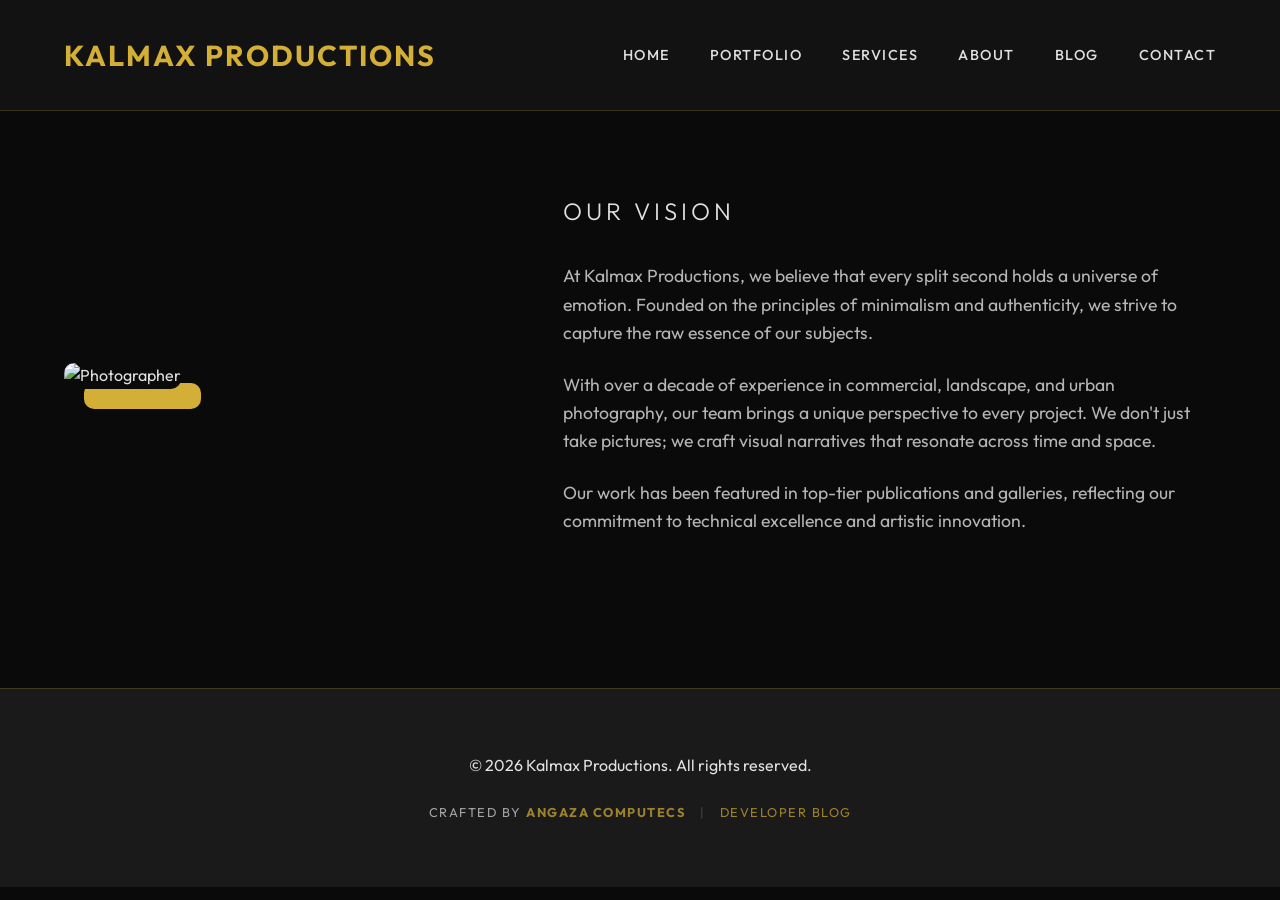
==== about.html @ a869559f "Refactor: Convert to multi-page static website, remove Python backend and streamline directory struc" ====
<!DOCTYPE html>
<html lang="en">
<head>
    <meta charset="UTF-8">
    <meta name="viewport" content="width=device-width, initial-scale=1.0">
    <title>About | Kalmax Productions</title>
    <link rel="stylesheet" href="style.css">
    <link href="https://fonts.googleapis.com/css2?family=Outfit:wght@300;500;700&display=swap" rel="stylesheet">
    <style>
        .about-flex {
            display: flex;
            align-items: center;
            gap: 4rem;
            flex-wrap: wrap;
        }
        .about-image {
            flex: 1;
            min-width: 300px;
        }
        .about-image img {
            width: 100%;
            border-radius: 10px;
            box-shadow: 20px 20px 0 var(--accent-color);
        }
        .about-text {
            flex: 1.5;
            min-width: 300px;
        }
        .about-text h2 { margin-bottom: 2rem; }
        .about-text p { margin-bottom: 1.5rem; font-size: 1.1rem; opacity: 0.8;}
    </style>
</head>
<body>
    <nav>
        <div class="logo">KALMAX PRODUCTIONS</div>
        <ul class="nav-links">
            <li><a href="index.html">Home</a></li>
            <li><a href="portfolio.html">Portfolio</a></li>
            <li><a href="services.html">Services</a></li>
            <li><a href="about.html">About</a></li>
            <li><a href="blog.html">Blog</a></li>
            <li><a href="contact.html">Contact</a></li>
        </ul>
    </nav>

    <main class="section-padding" style="padding-top: 12rem;">
        <div class="about-flex">
            <div class="about-image">
                <img src="https://images.unsplash.com/photo-1492633423870-43d1cd2775eb?auto=format&fit=crop&q=80&w=800" alt="Photographer">
            </div>
            <div class="about-text">
                <h2>Our Vision</h2>
                <p>At Kalmax Productions, we believe that every split second holds a universe of emotion. Founded on the principles of minimalism and authenticity, we strive to capture the raw essence of our subjects.</p>
                <p>With over a decade of experience in commercial, landscape, and urban photography, our team brings a unique perspective to every project. We don't just take pictures; we craft visual narratives that resonate across time and space.</p>
                <p>Our work has been featured in top-tier publications and galleries, reflecting our commitment to technical excellence and artistic innovation.</p>
            </div>
        </div>
    </main>

    <footer style="padding: 4rem 5%; background: var(--secondary-bg); text-align: center; border-top: 1px solid var(--border-color);">
        <p>&copy; 2026 Kalmax Productions. All rights reserved.</p>
        <div style="margin-top: 1.5rem; font-size: 0.8rem; opacity: 0.7; letter-spacing: 1.5px; text-transform: uppercase;">
            Crafted by <a href="https://angaza-computes-co-ltd.vercel.app/" target="_blank" style="color: var(--accent-color); font-weight: 700;">Angaza Computecs</a> 
            <span style="margin: 0 10px; opacity: 0.3;">|</span>
            <a href="https://dancan-blog.vercel.app/" target="_blank" style="color: var(--accent-color);">Developer Blog</a>
        </div>
    </footer>

    <script src="main.js"></script>
</body>
</html>
---- style.css ----
:root {
    --bg-color: #0A0A0A;
    --text-color: #E0E0E0;
    --accent-color: #D4AF37; /* Gold */
    --accent-hover: #B8962F;
    --secondary-bg: #1A1A1A;
    --glass-bg: rgba(20, 20, 20, 0.85);
    --border-color: rgba(212, 175, 55, 0.2);
    --transition-smooth: all 0.5s cubic-bezier(0.4, 0, 0.2, 1);
}

* {
    margin: 0;
    padding: 0;
    box-sizing: border-box;
    font-family: 'Outfit', -apple-system, BlinkMacSystemFont, 'Segoe UI', Roboto, Oxygen, Ubuntu, Cantarell, 'Open Sans', 'Helvetica Neue', sans-serif;
}

body {
    background-color: var(--bg-color);
    color: var(--text-color);
    line-height: 1.6;
    overflow-x: hidden;
}

h1, h2, h3 {
    text-transform: uppercase;
    letter-spacing: 4px;
    font-weight: 300;
}

a {
    text-decoration: none;
    color: inherit;
    transition: var(--transition-smooth);
}

/* NAVBAR */
nav {
    position: fixed;
    top: 0;
    width: 100%;
    z-index: 1000;
    display: flex;
    justify-content: space-between;
    align-items: center;
    padding: 2rem 5%;
    backdrop-filter: blur(15px);
    background: var(--glass-bg);
    border-bottom: 1px solid var(--border-color);
}

.logo {
    font-size: 1.8rem;
    font-weight: 700;
    color: var(--accent-color);
    letter-spacing: 2px;
}

.nav-links {
    display: flex;
    gap: 2.5rem;
}

.nav-links li {
    list-style: none;
}

.nav-links a {
    font-size: 0.9rem;
    font-weight: 500;
    letter-spacing: 1.5px;
    text-transform: uppercase;
}

.nav-links a:hover {
    color: var(--accent-color);
}

/* HERO SECTION */
.hero {
    height: 100vh;
    width: 100%;
    background-size: cover;
    background-position: center;
    background-attachment: fixed;
    display: flex;
    flex-direction: column;
    justify-content: center;
    align-items: center;
    text-align: center;
    position: relative;
}

.hero::after {
    content: '';
    position: absolute;
    top: 0; left: 0;
    width: 100%; height: 100%;
    background: rgba(0, 0, 0, 0.4);
    z-index: 1;
}

.hero-content {
    z-index: 2;
    animation: fadeIn 1.5s ease-out;
}

.hero h1 {
    font-size: 4.5rem;
    margin-bottom: 1rem;
    color: #fff;
    text-shadow: 2px 4px 10px rgba(0,0,0,0.5);
}

/* BUTTONS */
.btn {
    padding: 1rem 2.5rem;
    border: 1px solid var(--accent-color);
    background: transparent;
    color: var(--accent-color);
    font-size: 0.9rem;
    text-transform: uppercase;
    letter-spacing: 2px;
    cursor: pointer;
    transition: var(--transition-smooth);
    margin-top: 2rem;
    display: inline-block;
}

.btn:hover {
    background: var(--accent-color);
    color: #000;
}

/* GRID SECTION (Portfolio) */
.section-padding {
    padding: 8rem 5%;
}

.portfolio-grid {
    display: grid;
    grid-template-columns: repeat(auto-fit, minmax(350px, 1fr));
    gap: 2rem;
}

.portfolio-item {
    position: relative;
    overflow: hidden;
    height: 500px;
    cursor: pointer;
}

.portfolio-item img {
    width: 100%;
    height: 100%;
    object-fit: cover;
    transition: transform 1s ease;
}

.portfolio-item:hover img {
    transform: scale(1.1);
}

.portfolio-overlay {
    position: absolute;
    top: 0; left: 0;
    width: 100%; height: 100%;
    background: rgba(0,0,0,0.7);
    display: flex;
    flex-direction: column;
    justify-content: center;
    align-items: center;
    opacity: 0;
    transition: var(--transition-smooth);
}

.portfolio-item:hover .portfolio-overlay {
    opacity: 1;
}

/* ANIMATIONS */
@keyframes fadeIn {
    from { opacity: 0; transform: translateY(20px); }
    to { opacity: 1; transform: translateY(0); }
}

/* RESPONSIVE */
@media (max-width: 768px) {
    .nav-links { display: none; }
    .hero h1 { font-size: 2.5rem; }
}
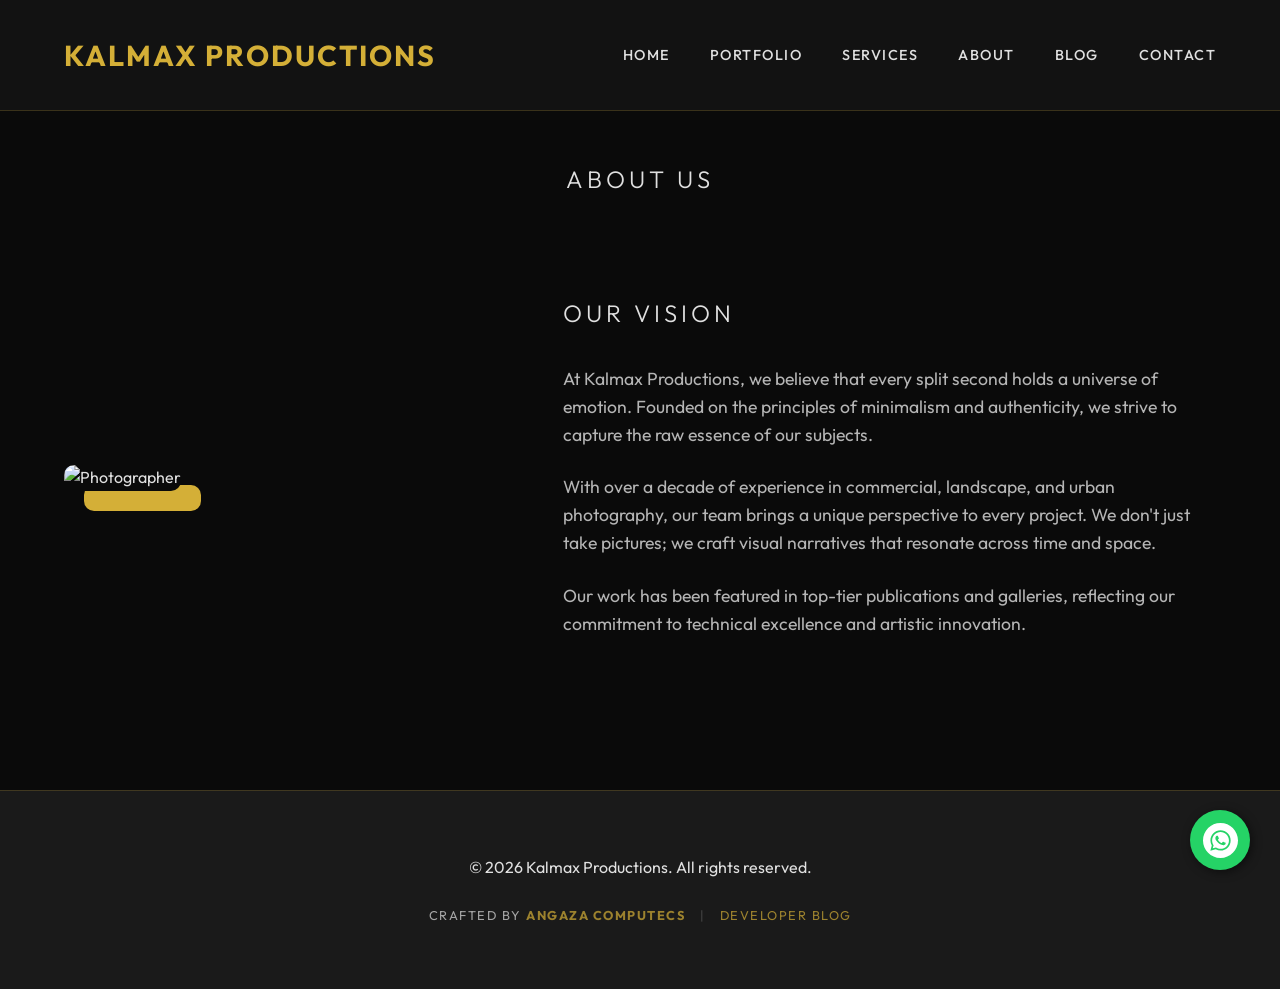
==== commit 15122e41: "Add WhatsApp floating contact button" ====
--- a/about.html
+++ b/about.html
@@ -41,9 +41,17 @@
             <li><a href="blog.html">Blog</a></li>
             <li><a href="contact.html">Contact</a></li>
         </ul>
+        <div class="hamburger">
+            <span></span>
+            <span></span>
+            <span></span>
+        </div>
     </nav>
 
-    <main class="section-padding" style="padding-top: 12rem;">
+    <header class="page-header">
+        <h2 style="margin-bottom: 2rem;">About Us</h2>
+    </header>
+    <main class="section-padding" style="padding-top: 0;">
         <div class="about-flex">
             <div class="about-image">
                 <img src="https://images.unsplash.com/photo-1492633423870-43d1cd2775eb?auto=format&fit=crop&q=80&w=800" alt="Photographer">
@@ -57,14 +65,19 @@
         </div>
     </main>
 
-    <footer style="padding: 4rem 5%; background: var(--secondary-bg); text-align: center; border-top: 1px solid var(--border-color);">
+    <footer class="footer">
         <p>&copy; 2026 Kalmax Productions. All rights reserved.</p>
-        <div style="margin-top: 1.5rem; font-size: 0.8rem; opacity: 0.7; letter-spacing: 1.5px; text-transform: uppercase;">
-            Crafted by <a href="https://angaza-computes-co-ltd.vercel.app/" target="_blank" style="color: var(--accent-color); font-weight: 700;">Angaza Computecs</a> 
+        <div class="footer-credits">
+            Crafted by <a href="https://angaza-computes-co-ltd.vercel.app/" target="_blank" style="font-weight: 700;">Angaza Computecs</a> 
             <span style="margin: 0 10px; opacity: 0.3;">|</span>
-            <a href="https://dancan-blog.vercel.app/" target="_blank" style="color: var(--accent-color);">Developer Blog</a>
+            <a href="https://dancan-blog.vercel.app/" target="_blank">Developer Blog</a>
         </div>
     </footer>
+
+    <!-- WhatsApp Float -->
+    <a href="https://wa.me/254720280171" class="whatsapp-float" target="_blank" rel="noopener noreferrer">
+        <svg xmlns="http://www.w3.org/2000/svg" viewBox="0 0 24 24"><path d="M12.031 6.172c-3.181 0-5.767 2.586-5.768 5.766-.001 1.298.38 2.27 1.019 3.287l-.582 2.128 2.182-.573c.978.58 1.911.928 3.145.929 3.178 0 5.767-2.587 5.768-5.766.001-3.187-2.575-5.77-5.764-5.771zm3.392 8.244c-.144.405-.837.774-1.17.824-.299.045-.677.063-1.092-.069-.252-.08-.575-.187-.988-.365-1.739-.751-2.874-2.502-2.961-2.617-.087-.116-.708-.94-.708-1.793s.448-1.273.607-1.446c.159-.173.346-.217.462-.217l.332.006c.106.005.249-.04.39.298.144.347.491 1.2.534 1.287.043.087.072.188.014.304-.058.116-.087.188-.173.289l-.26.304c-.087.086-.177.18-.076.354.101.174.449.741.964 1.201.662.591 1.221.774 1.394.86s.274.072.376-.043c.101-.116.433-.506.549-.68.116-.173.231-.145.39-.087s1.011.477 1.184.564.289.13.332.202c.045.072.045.419-.099.824zm-3.423-14.416c-6.627 0-12 5.373-12 12s5.373 12 12 12 12-5.373 12-12-5.373-12-12-12zm.029 18.88c-1.161 0-2.305-.292-3.318-.844l-3.677.964.984-3.595c-.607-1.052-.927-2.246-.926-3.468.001-3.825 3.113-6.937 6.937-6.937 1.856.001 3.598.723 4.907 2.034 1.31 1.311 2.031 3.054 2.03 4.908-.001 3.825-3.113 6.938-6.937 6.938z"/></svg>
+    </a>
 
     <script src="main.js"></script>
 </body>
--- a/style.css
+++ b/style.css
@@ -62,6 +62,22 @@
     gap: 2.5rem;
 }
 
+.hamburger {
+    display: none;
+    cursor: pointer;
+    flex-direction: column;
+    gap: 5px;
+    z-index: 1001;
+}
+
+.hamburger span {
+    display: block;
+    width: 25px;
+    height: 2px;
+    background-color: var(--accent-color);
+    transition: var(--transition-smooth);
+}
+
 .nav-links li {
     list-style: none;
 }
@@ -138,11 +154,73 @@
     padding: 8rem 5%;
 }
 
+.page-header {
+    padding: 10rem 5% 4rem;
+    text-align: center;
+}
+
+.page-description {
+    color: var(--accent-color);
+    margin-top: 1rem;
+    text-transform: uppercase;
+    letter-spacing: 2px;
+    font-size: 0.8rem;
+}
+
+.footer {
+    padding: 4rem 5%;
+    background: var(--secondary-bg);
+    text-align: center;
+    border-top: 1px solid var(--border-color);
+}
+
+.footer-credits {
+    margin-top: 1.5rem;
+    font-size: 0.8rem;
+    opacity: 0.7;
+    letter-spacing: 1.5px;
+    text-transform: uppercase;
+}
+
+.footer-credits a {
+    color: var(--accent-color);
+}
+
 .portfolio-grid {
     display: grid;
-    grid-template-columns: repeat(auto-fit, minmax(350px, 1fr));
-    gap: 2rem;
-}
+    grid-template-columns: repeat(auto-fit, minmax(280px, 1fr));
+    gap: 1.5rem;
+}
+
+/* WHATSAPP FLOAT */
+.whatsapp-float {
+    position: fixed;
+    bottom: 30px;
+    right: 30px;
+    background-color: #25D366;
+    color: white;
+    width: 60px;
+    height: 60px;
+    border-radius: 50%;
+    display: flex;
+    justify-content: center;
+    align-items: center;
+    box-shadow: 2px 2px 10px rgba(0,0,0,0.5);
+    z-index: 1000;
+    transition: transform 0.3s ease;
+}
+
+.whatsapp-float:hover {
+    transform: scale(1.1);
+    color: white;
+}
+
+.whatsapp-float svg {
+    width: 35px;
+    height: 35px;
+    fill: currentColor;
+}
+
 
 .portfolio-item {
     position: relative;
@@ -186,7 +264,46 @@
 }
 
 /* RESPONSIVE */
+@media (max-width: 1024px) {
+    .hero h1 { font-size: 3.5rem; }
+    .section-padding { padding: 6rem 5%; }
+}
+
 @media (max-width: 768px) {
-    .nav-links { display: none; }
+    nav { padding: 1.5rem 5%; }
+    
+    .hamburger { display: flex; }
+    
+    .nav-links {
+        position: fixed;
+        top: 0; right: -100%;
+        width: 70%; height: 100vh;
+        background: var(--glass-bg);
+        backdrop-filter: blur(25px);
+        flex-direction: column;
+        justify-content: center;
+        align-items: center;
+        transition: var(--transition-smooth);
+        z-index: 1000;
+        border-left: 1px solid var(--border-color);
+    }
+    
+    .nav-links.active { right: 0; }
+    
     .hero h1 { font-size: 2.5rem; }
-}
+    .hero p { padding: 0 10%; }
+    
+    .portfolio-item { height: 400px; }
+    
+    .hamburger.active span:nth-child(1) { transform: rotate(45deg) translate(5px, 5px); }
+    .hamburger.active span:nth-child(2) { opacity: 0; }
+    .hamburger.active span:nth-child(3) { transform: rotate(-45deg) translate(5px, -5px); }
+}
+
+@media (max-width: 480px) {
+    .hero h1 { font-size: 2rem; }
+    .logo { font-size: 1.4rem; }
+    .portfolio-grid { grid-template-columns: 1fr; }
+    .portfolio-item { height: 350px; }
+    .btn { width: 100%; text-align: center; }
+}
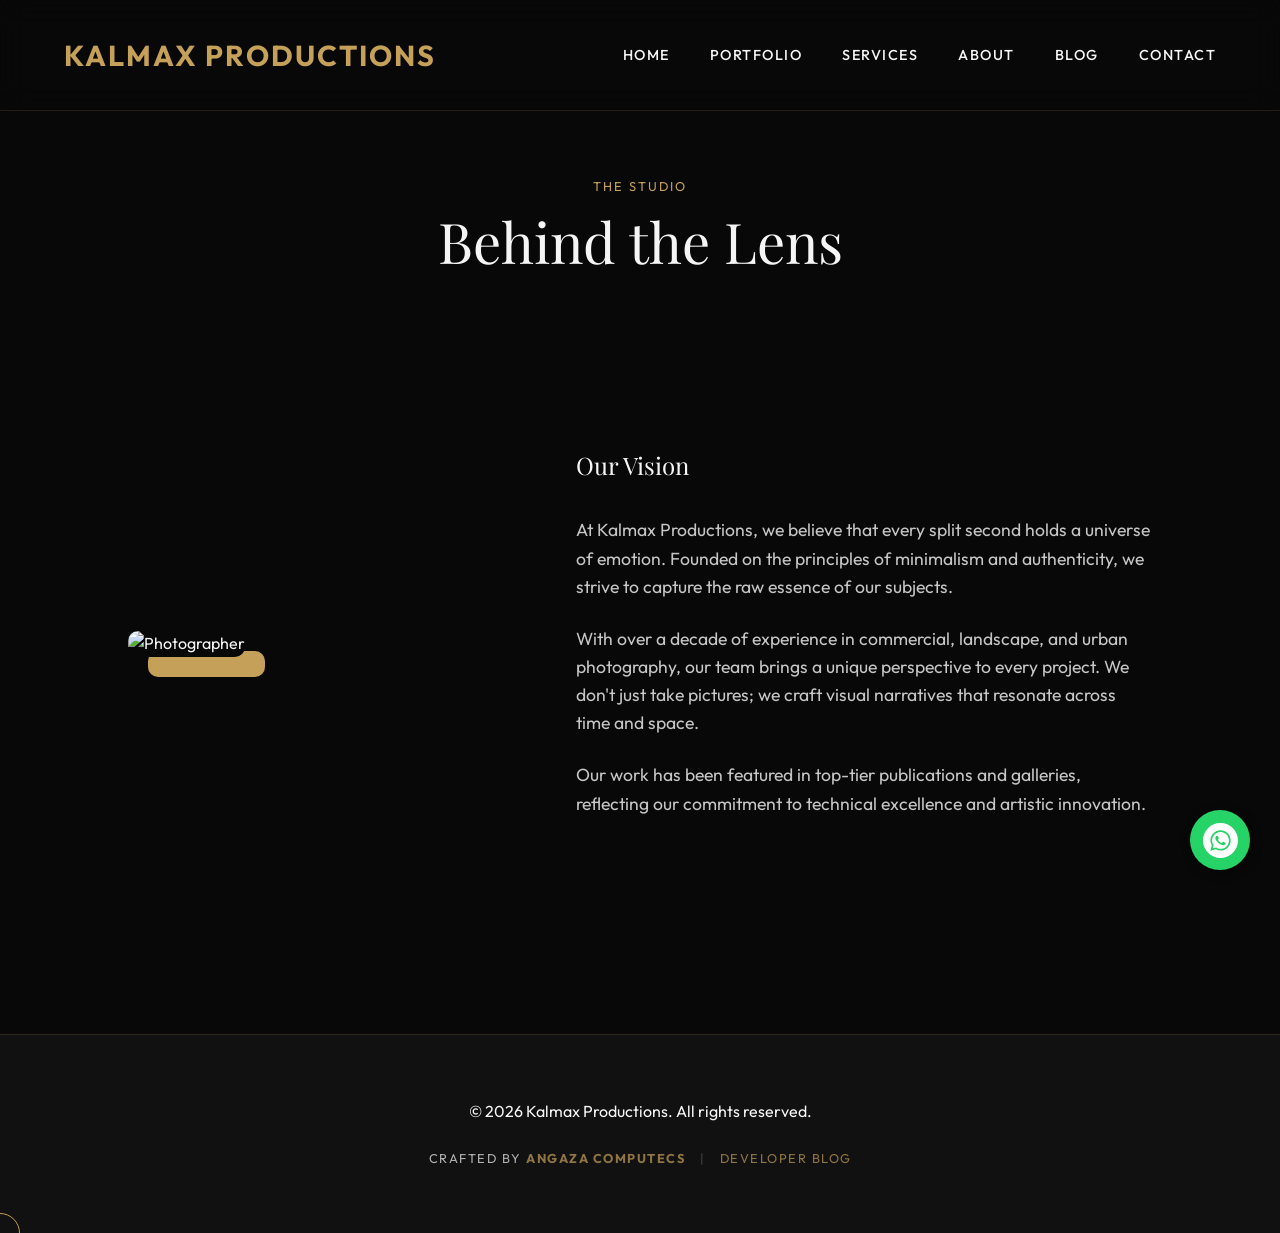
==== commit e1a8e75c: "Enhance: Premium 2026 Visual Identity, Cinematic Hero, Custom Cursor, and Timeline" ====
--- a/about.html
+++ b/about.html
@@ -5,7 +5,7 @@
     <meta name="viewport" content="width=device-width, initial-scale=1.0">
     <title>About | Kalmax Productions</title>
     <link rel="stylesheet" href="style.css">
-    <link href="https://fonts.googleapis.com/css2?family=Outfit:wght@300;500;700&display=swap" rel="stylesheet">
+    <link href="https://fonts.googleapis.com/css2?family=Playfair+Display:ital,wght@0,400;0,700;1,400&family=Outfit:wght@300;500;700&display=swap" rel="stylesheet">
     <style>
         .about-flex {
             display: flex;
@@ -30,7 +30,13 @@
         .about-text p { margin-bottom: 1.5rem; font-size: 1.1rem; opacity: 0.8;}
     </style>
 </head>
-<body>
+<body class="loading">
+    <div id="loader" class="loader">
+        <div class="loader-content">
+            <span class="loader-logo">KALMAX</span>
+            <div class="loader-bar"></div>
+        </div>
+    </div>
     <nav>
         <div class="logo">KALMAX PRODUCTIONS</div>
         <ul class="nav-links">
@@ -49,7 +55,8 @@
     </nav>
 
     <header class="page-header">
-        <h2 style="margin-bottom: 2rem;">About Us</h2>
+        <p class="page-description">The Studio</p>
+        <h2 class="section-title">Behind the Lens</h2>
     </header>
     <main class="section-padding" style="padding-top: 0;">
         <div class="about-flex">
@@ -74,8 +81,9 @@
         </div>
     </footer>
 
-    <!-- WhatsApp Float -->
+    <!-- WhatsApp Float Re-branded -->
     <a href="https://wa.me/254720280171" class="whatsapp-float" target="_blank" rel="noopener noreferrer">
+        <span class="whatsapp-text">The Creative Chat</span>
         <svg xmlns="http://www.w3.org/2000/svg" viewBox="0 0 24 24"><path d="M12.031 6.172c-3.181 0-5.767 2.586-5.768 5.766-.001 1.298.38 2.27 1.019 3.287l-.582 2.128 2.182-.573c.978.58 1.911.928 3.145.929 3.178 0 5.767-2.587 5.768-5.766.001-3.187-2.575-5.77-5.764-5.771zm3.392 8.244c-.144.405-.837.774-1.17.824-.299.045-.677.063-1.092-.069-.252-.08-.575-.187-.988-.365-1.739-.751-2.874-2.502-2.961-2.617-.087-.116-.708-.94-.708-1.793s.448-1.273.607-1.446c.159-.173.346-.217.462-.217l.332.006c.106.005.249-.04.39.298.144.347.491 1.2.534 1.287.043.087.072.188.014.304-.058.116-.087.188-.173.289l-.26.304c-.087.086-.177.18-.076.354.101.174.449.741.964 1.201.662.591 1.221.774 1.394.86s.274.072.376-.043c.101-.116.433-.506.549-.68.116-.173.231-.145.39-.087s1.011.477 1.184.564.289.13.332.202c.045.072.045.419-.099.824zm-3.423-14.416c-6.627 0-12 5.373-12 12s5.373 12 12 12 12-5.373 12-12-5.373-12-12-12zm.029 18.88c-1.161 0-2.305-.292-3.318-.844l-3.677.964.984-3.595c-.607-1.052-.927-2.246-.926-3.468.001-3.825 3.113-6.937 6.937-6.937 1.856.001 3.598.723 4.907 2.034 1.31 1.311 2.031 3.054 2.03 4.908-.001 3.825-3.113 6.938-6.937 6.938z"/></svg>
     </a>
 
--- a/style.css
+++ b/style.css
@@ -1,19 +1,21 @@
 :root {
-    --bg-color: #0A0A0A;
-    --text-color: #E0E0E0;
-    --accent-color: #D4AF37; /* Gold */
-    --accent-hover: #B8962F;
-    --secondary-bg: #1A1A1A;
-    --glass-bg: rgba(20, 20, 20, 0.85);
-    --border-color: rgba(212, 175, 55, 0.2);
-    --transition-smooth: all 0.5s cubic-bezier(0.4, 0, 0.2, 1);
+    --bg-color: #080808;
+    --text-color: #f5f5f5;
+    --accent-color: #C5A059; /* Richer Gold */
+    --accent-hover: #D4AF37;
+    --secondary-bg: #111111;
+    --glass-bg: rgba(10, 10, 10, 0.9);
+    --border-color: rgba(197, 160, 89, 0.15);
+    --transition-smooth: all 0.6s cubic-bezier(0.23, 1, 0.32, 1);
+    --serif-font: 'Playfair Display', serif;
+    --sans-font: 'Outfit', sans-serif;
 }
 
 * {
     margin: 0;
     padding: 0;
     box-sizing: border-box;
-    font-family: 'Outfit', -apple-system, BlinkMacSystemFont, 'Segoe UI', Roboto, Oxygen, Ubuntu, Cantarell, 'Open Sans', 'Helvetica Neue', sans-serif;
+    font-family: var(--sans-font);
 }
 
 body {
@@ -23,10 +25,27 @@
     overflow-x: hidden;
 }
 
+body.loading {
+    overflow: hidden;
+}
+
+.accent-serif-italic {
+    font-family: var(--serif-font);
+    font-style: italic;
+    color: var(--accent-color);
+}
+
 h1, h2, h3 {
-    text-transform: uppercase;
-    letter-spacing: 4px;
-    font-weight: 300;
+    font-family: var(--serif-font);
+    text-transform: none; /* Premium Serif looks better with mixed case */
+    letter-spacing: 0;
+    font-weight: 400;
+}
+
+.section-title {
+    font-size: 3.5rem;
+    text-align: center;
+    margin-bottom: 6rem;
 }
 
 a {
@@ -113,8 +132,43 @@
     position: absolute;
     top: 0; left: 0;
     width: 100%; height: 100%;
-    background: rgba(0, 0, 0, 0.4);
+    background: rgba(0, 0, 0, 0.5); /* Slightly darker for video text legibility */
     z-index: 1;
+}
+
+.hero-video {
+    position: absolute;
+    top: 0; left: 0;
+    width: 100%; height: 100%;
+    object-fit: cover;
+    z-index: 0;
+}
+
+.hero-profile {
+    margin-bottom: 3.5rem;
+    display: flex;
+    flex-direction: column;
+    align-items: center;
+    animation: fadeIn 2.5s ease-out;
+}
+
+.hero-profile img {
+    width: 90px;
+    height: 90px;
+    border-radius: 50%;
+    border: 2px solid var(--accent-color);
+    object-fit: cover;
+    box-shadow: 0 10px 40px rgba(0,0,0,0.8);
+    margin-bottom: 1rem;
+}
+
+.hero-profile span {
+    color: var(--accent-color);
+    letter-spacing: 3px;
+    font-weight: 500;
+    text-transform: uppercase;
+    font-size: 0.7rem;
+    opacity: 0.9;
 }
 
 .hero-content {
@@ -123,10 +177,11 @@
 }
 
 .hero h1 {
-    font-size: 4.5rem;
-    margin-bottom: 1rem;
+    font-size: clamp(3rem, 8vw, 5.5rem);
+    margin-bottom: 1.5rem;
     color: #fff;
     text-shadow: 2px 4px 10px rgba(0,0,0,0.5);
+    line-height: 1.1;
 }
 
 /* BUTTONS */
@@ -151,7 +206,7 @@
 
 /* GRID SECTION (Portfolio) */
 .section-padding {
-    padding: 8rem 5%;
+    padding: 12rem 10%;
 }
 
 .page-header {
@@ -215,6 +270,30 @@
     color: white;
 }
 
+.whatsapp-text {
+    position: absolute;
+    right: 75px;
+    background: var(--accent-color);
+    color: #000;
+    padding: 0.8rem 1.5rem;
+    border-radius: 4px;
+    font-size: 0.85rem;
+    font-weight: 700;
+    letter-spacing: 1px;
+    text-transform: uppercase;
+    white-space: nowrap;
+    opacity: 0;
+    transform: translateX(20px);
+    transition: var(--transition-smooth);
+    pointer-events: none;
+    box-shadow: 0 10px 30px rgba(0,0,0,0.3);
+}
+
+.whatsapp-float:hover .whatsapp-text {
+    opacity: 1;
+    transform: translateX(0);
+}
+
 .whatsapp-float svg {
     width: 35px;
     height: 35px;
@@ -229,14 +308,14 @@
     cursor: pointer;
 }
 
-.portfolio-item img {
+.portfolio-item img, .portfolio-item video {
     width: 100%;
     height: 100%;
     object-fit: cover;
     transition: transform 1s ease;
 }
 
-.portfolio-item:hover img {
+.portfolio-item:hover img, .portfolio-item:hover video {
     transform: scale(1.1);
 }
 
@@ -257,16 +336,227 @@
     opacity: 1;
 }
 
-/* ANIMATIONS */
+/* PRELOADER */
+.loader {
+    position: fixed;
+    top: 0; left: 0;
+    width: 100%; height: 100%;
+    background: var(--bg-color);
+    z-index: 9999;
+    display: flex;
+    justify-content: center;
+    align-items: center;
+    transition: opacity 1s ease, visibility 1s ease;
+}
+
+.loader.fade-out {
+    opacity: 0;
+    visibility: hidden;
+}
+
+.loader-content {
+    text-align: center;
+}
+
+.loader-logo {
+    font-family: var(--serif-font);
+    font-size: 2rem;
+    letter-spacing: 10px;
+    color: var(--accent-color);
+    display: block;
+    margin-bottom: 2rem;
+    animation: pulse 2s infinite;
+}
+
+.loader-bar {
+    width: 200px;
+    height: 1px;
+    background: rgba(255,255,255,0.1);
+    margin: 0 auto;
+    position: relative;
+    overflow: hidden;
+}
+
+.loader-bar::after {
+    content: '';
+    position: absolute;
+    left: -100%;
+    width: 100%;
+    height: 100%;
+    background: var(--accent-color);
+    animation: loading 2s infinite ease-in-out;
+}
+
+@keyframes pulse {
+    0% { opacity: 0.5; }
+    50% { opacity: 1; }
+    100% { opacity: 0.5; }
+}
+
+@keyframes loading {
+    0% { left: -100%; }
+    50% { left: 0; }
+    100% { left: 100%; }
+}
+
 @keyframes fadeIn {
-    from { opacity: 0; transform: translateY(20px); }
+    from { opacity: 0; transform: translateY(40px); }
     to { opacity: 1; transform: translateY(0); }
 }
 
-/* RESPONSIVE */
-@media (max-width: 1024px) {
-    .hero h1 { font-size: 3.5rem; }
-    .section-padding { padding: 6rem 5%; }
+/* CUSTOM CURSOR (Optional placeholder for JS) */
+.custom-cursor {
+    width: 10px;
+    height: 10px;
+    background: var(--accent-color);
+    border-radius: 50%;
+    position: fixed;
+    pointer-events: none;
+    z-index: 10000;
+    transition: transform 0.2s ease;
+    mix-blend-mode: difference;
+}
+
+.custom-cursor-outline {
+    width: 40px;
+    height: 40px;
+    border: 1px solid var(--accent-color);
+    border-radius: 50%;
+    position: fixed;
+    pointer-events: none;
+    z-index: 9999;
+    transition: all 0.3s ease-out;
+}
+
+/* SCROLL REVEAL ANIMATIONS */
+.reveal-init {
+    opacity: 0;
+    transform: translateY(30px);
+    transition: all 1.2s cubic-bezier(0.23, 1, 0.32, 1);
+}
+
+.reveal-init.revealed {
+    opacity: 1;
+    transform: translateY(0);
+}
+
+/* Staggered reveal for grid items */
+.portfolio-grid .portfolio-item:nth-child(1) { transition-delay: 0.1s; }
+.portfolio-grid .portfolio-item:nth-child(2) { transition-delay: 0.2s; }
+.portfolio-grid .portfolio-item:nth-child(3) { transition-delay: 0.3s; }
+
+/* Cinematic Hero Text Animation */
+.hero h1 {
+    transform: scale(0.95);
+    opacity: 0;
+    animation: cinematicIn 2s ease forwards 1.2s;
+}
+
+/* THE PROCESS TIMELINE */
+.process-timeline {
+    display: flex;
+    justify-content: space-between;
+    margin-top: 6rem;
+    position: relative;
+    padding-top: 4rem;
+}
+
+.process-timeline::before {
+    content: '';
+    position: absolute;
+    top: 4.5rem;
+    left: 0;
+    width: 100%;
+    height: 1px;
+    background: var(--border-color);
+    z-index: 1;
+}
+
+.process-step {
+    flex: 1;
+    text-align: center;
+    position: relative;
+    z-index: 2;
+    padding: 0 1rem;
+}
+
+.step-number {
+    width: 30px;
+    height: 30px;
+    background: var(--bg-color);
+    border: 1px solid var(--accent-color);
+    color: var(--accent-color);
+    border-radius: 50%;
+    display: flex;
+    justify-content: center;
+    align-items: center;
+    margin: 0 auto 2rem;
+    font-size: 0.8rem;
+    font-weight: 700;
+}
+
+.process-step h4 {
+    font-family: var(--serif-font);
+    font-size: 1.2rem;
+    margin-bottom: 1rem;
+    color: var(--text-color);
+}
+
+.process-step p {
+    font-size: 0.85rem;
+    opacity: 0.6;
+    line-height: 1.6;
+}
+
+/* HORIZONTAL REEL */
+.horizontal-reel {
+    display: flex;
+    overflow-x: auto;
+    scroll-snap-type: x mandatory;
+    gap: 2rem;
+    padding: 2rem 0;
+    scrollbar-width: none; /* Hide scrollbar for clean look */
+}
+
+.horizontal-reel::-webkit-scrollbar {
+    display: none;
+}
+
+.reel-item {
+    flex: 0 0 600px;
+    height: 400px;
+    scroll-snap-align: start;
+    position: relative;
+    overflow: hidden;
+    border-radius: 4px;
+}
+
+@media (max-width: 768px) {
+    .process-timeline {
+        flex-direction: column;
+        gap: 4rem;
+        padding-top: 0;
+    }
+    .process-timeline::before {
+        left: 15px;
+        top: 0;
+        width: 1px;
+        height: 100%;
+    }
+    .process-step {
+        text-align: left;
+        padding-left: 3rem;
+    }
+    .step-number {
+        margin: 0;
+        position: absolute;
+        left: 0;
+        top: 0;
+    }
+    .reel-item {
+        flex: 0 0 85vw;
+        height: 300px;
+    }
 }
 
 @media (max-width: 768px) {
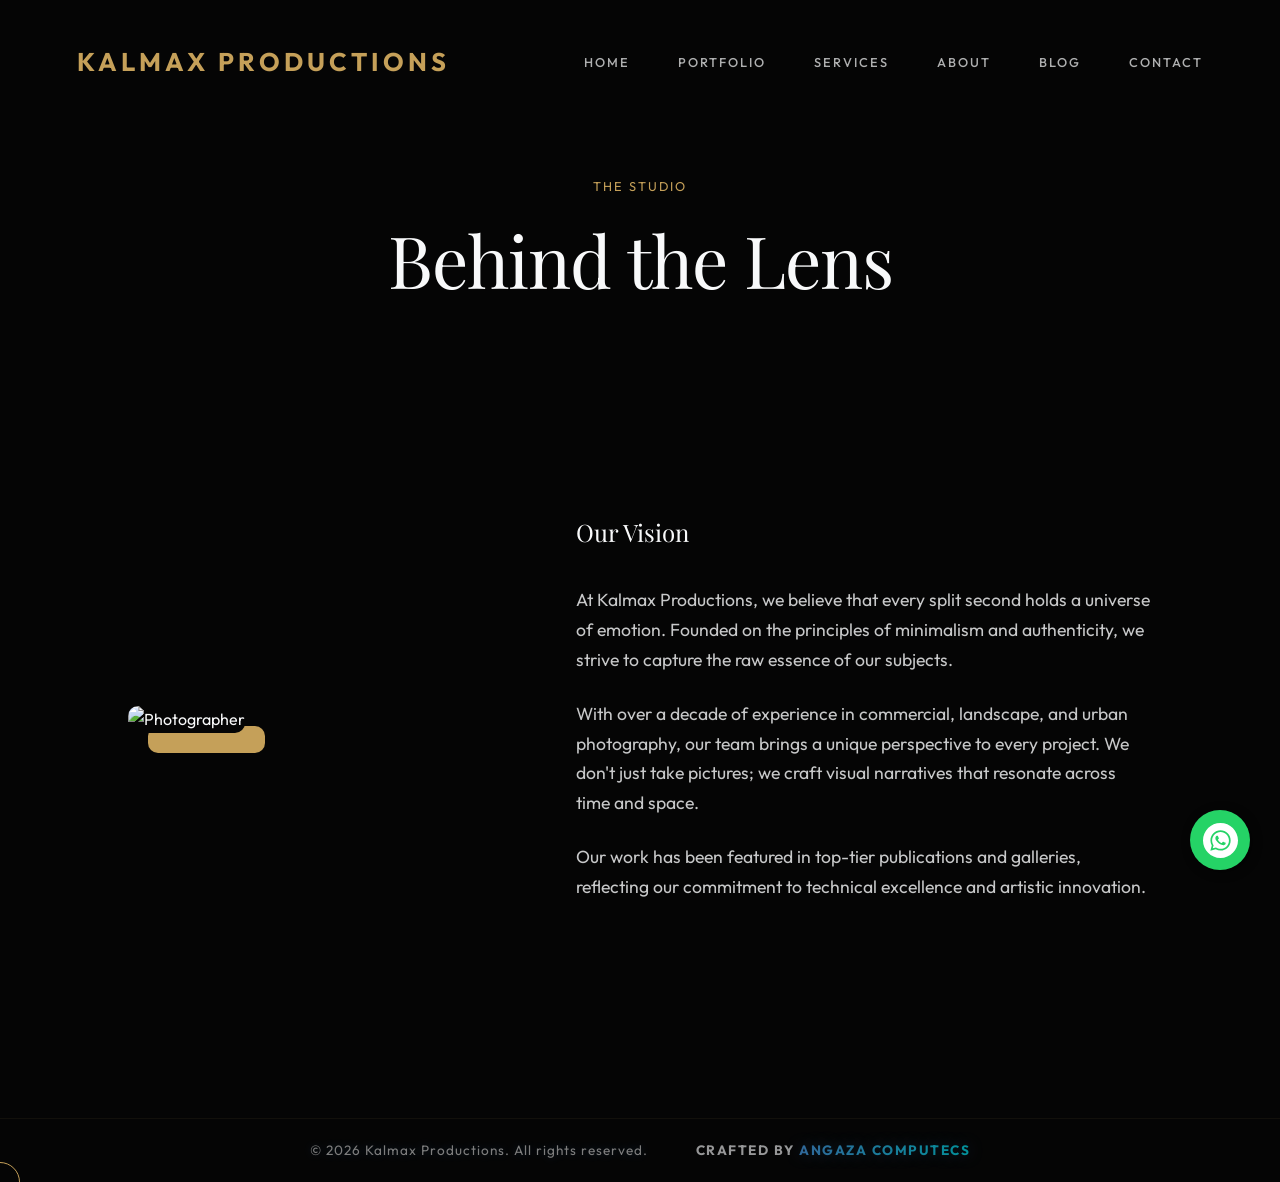
==== commit b446526a: "UI/UX Elevation: Shiny Blueish Footer, Exit Intent Modal, & Color Perfection Slider Fixes" ====
--- a/about.html
+++ b/about.html
@@ -72,12 +72,10 @@
         </div>
     </main>
 
-    <footer class="footer">
+    <footer class="footer" style="padding: 0 5%; height: 4rem; display: flex; justify-content: center; align-items: center; gap: 3rem; text-align: center; border-top: 1px solid var(--border-color); font-size: 0.85rem; opacity: 0.6; letter-spacing: 1px;">
         <p>&copy; 2026 Kalmax Productions. All rights reserved.</p>
-        <div class="footer-credits">
-            Crafted by <a href="https://angaza-computes-co-ltd.vercel.app/" target="_blank" style="font-weight: 700;">Angaza Computecs</a> 
-            <span style="margin: 0 10px; opacity: 0.3;">|</span>
-            <a href="https://dancan-blog.vercel.app/" target="_blank">Developer Blog</a>
+        <div class="footer-credits" style="margin: 0; font-size: 0.85rem;">
+            Crafted by <a href="https://angaza-computes-co-ltd.vercel.app/" target="_blank" style="font-weight: 700; color: var(--accent-color);">Angaza Computecs</a> 
         </div>
     </footer>
 
@@ -87,6 +85,20 @@
         <svg xmlns="http://www.w3.org/2000/svg" viewBox="0 0 24 24"><path d="M12.031 6.172c-3.181 0-5.767 2.586-5.768 5.766-.001 1.298.38 2.27 1.019 3.287l-.582 2.128 2.182-.573c.978.58 1.911.928 3.145.929 3.178 0 5.767-2.587 5.768-5.766.001-3.187-2.575-5.77-5.764-5.771zm3.392 8.244c-.144.405-.837.774-1.17.824-.299.045-.677.063-1.092-.069-.252-.08-.575-.187-.988-.365-1.739-.751-2.874-2.502-2.961-2.617-.087-.116-.708-.94-.708-1.793s.448-1.273.607-1.446c.159-.173.346-.217.462-.217l.332.006c.106.005.249-.04.39.298.144.347.491 1.2.534 1.287.043.087.072.188.014.304-.058.116-.087.188-.173.289l-.26.304c-.087.086-.177.18-.076.354.101.174.449.741.964 1.201.662.591 1.221.774 1.394.86s.274.072.376-.043c.101-.116.433-.506.549-.68.116-.173.231-.145.39-.087s1.011.477 1.184.564.289.13.332.202c.045.072.045.419-.099.824zm-3.423-14.416c-6.627 0-12 5.373-12 12s5.373 12 12 12 12-5.373 12-12-5.373-12-12-12zm.029 18.88c-1.161 0-2.305-.292-3.318-.844l-3.677.964.984-3.595c-.607-1.052-.927-2.246-.926-3.468.001-3.825 3.113-6.937 6.937-6.937 1.856.001 3.598.723 4.907 2.034 1.31 1.311 2.031 3.054 2.03 4.908-.001 3.825-3.113 6.938-6.937 6.938z"/></svg>
     </a>
 
+    <!-- Exit Intent Modal -->
+    <div id="exit-modal" class="modal-overlay">
+        <div class="modal-content">
+            <button class="close-modal">&times;</button>
+            <p class="page-description" style="margin-bottom: 1rem;">Special Offer</p>
+            <h2 style="font-size: 2.2rem; margin-bottom: 1.5rem; color: var(--accent-color);">Wait! Don't Leave Just Yet.</h2>
+            <p style="font-size: 1.1rem; opacity: 0.8; margin-bottom: 2.5rem; line-height: 1.6;">Book a consultation today and get <span style="color: var(--accent-color); font-weight: 700;">10% OFF</span> your first shoot with Kalmax Productions.</p>
+            <div style="display: flex; gap: 1rem; justify-content: center; flex-wrap: wrap;">
+                <a href="https://wa.me/254720280171" class="btn" style="background: var(--accent-color); color: #000; border-color: var(--accent-color); flex: 1; min-width: 200px;">Claim via WhatsApp</a>
+                <a href="contact.html" class="btn" style="flex: 1; min-width: 200px;">Claim via Email</a>
+            </div>
+        </div>
+    </div>
+
     <script src="main.js"></script>
 </body>
 </html>
--- a/style.css
+++ b/style.css
@@ -1,14 +1,41 @@
 :root {
-    --bg-color: #080808;
-    --text-color: #f5f5f5;
-    --accent-color: #C5A059; /* Richer Gold */
+    --bg-color: #050505;
+    --text-color: #f8f9fa;
+    --accent-color: #C5A059;
     --accent-hover: #D4AF37;
-    --secondary-bg: #111111;
-    --glass-bg: rgba(10, 10, 10, 0.9);
-    --border-color: rgba(197, 160, 89, 0.15);
-    --transition-smooth: all 0.6s cubic-bezier(0.23, 1, 0.32, 1);
+    --secondary-bg: #0D0D0D;
+    --glass-bg: rgba(5, 5, 5, 0.0);
+    --glass-scrolled: rgba(5, 5, 5, 0.95);
+    --border-color: rgba(197, 160, 89, 0.12);
+    --transition-smooth: all 0.8s cubic-bezier(0.16, 1, 0.3, 1);
+    --transition-fast: all 0.3s ease;
     --serif-font: 'Playfair Display', serif;
     --sans-font: 'Outfit', sans-serif;
+}
+
+/* FILM GRAIN OVERLAY */
+.film-grain {
+    position: fixed;
+    top: 0; left: 0;
+    width: 100%; height: 100%;
+    background: url('https://upload.wikimedia.org/wikipedia/commons/7/76/1k_pnt_noize.png');
+    pointer-events: none;
+    z-index: 9999;
+    opacity: 0.03;
+    animation: grain 8s steps(10) infinite;
+}
+
+@keyframes grain {
+    0%, 100% { transform: translate(0, 0); }
+    10% { transform: translate(-5%, -10%); }
+    20% { transform: translate(-15%, 5%); }
+    30% { transform: translate(7%, -25%); }
+    40% { transform: translate(-5%, 25%); }
+    50% { transform: translate(-15%, 10%); }
+    60% { transform: translate(15%, 0%); }
+    70% { transform: translate(0%, 15%); }
+    80% { transform: translate(3%, 35%); }
+    90% { transform: translate(-10%, 10%); }
 }
 
 * {
@@ -21,8 +48,9 @@
 body {
     background-color: var(--bg-color);
     color: var(--text-color);
-    line-height: 1.6;
+    line-height: 1.7;
     overflow-x: hidden;
+    -webkit-font-smoothing: antialiased;
 }
 
 body.loading {
@@ -35,23 +63,22 @@
     color: var(--accent-color);
 }
 
-h1, h2, h3 {
+h1, h2, h3, h4 {
     font-family: var(--serif-font);
-    text-transform: none; /* Premium Serif looks better with mixed case */
-    letter-spacing: 0;
     font-weight: 400;
 }
 
 .section-title {
-    font-size: 3.5rem;
+    font-size: clamp(2.5rem, 6vw, 4.5rem);
     text-align: center;
-    margin-bottom: 6rem;
+    margin-bottom: 8rem;
+    letter-spacing: -1px;
 }
 
 a {
     text-decoration: none;
     color: inherit;
-    transition: var(--transition-smooth);
+    transition: var(--transition-fast);
 }
 
 /* NAVBAR */
@@ -63,22 +90,29 @@
     display: flex;
     justify-content: space-between;
     align-items: center;
-    padding: 2rem 5%;
-    backdrop-filter: blur(15px);
+    padding: 2.5rem 6%;
+    transition: var(--transition-smooth);
     background: var(--glass-bg);
+}
+
+nav.scrolled {
+    padding: 1.2rem 6%;
+    background: var(--glass-scrolled);
+    backdrop-filter: blur(20px);
     border-bottom: 1px solid var(--border-color);
 }
 
 .logo {
-    font-size: 1.8rem;
+    font-size: 1.6rem;
     font-weight: 700;
     color: var(--accent-color);
-    letter-spacing: 2px;
+    letter-spacing: 4px;
+    text-transform: uppercase;
 }
 
 .nav-links {
     display: flex;
-    gap: 2.5rem;
+    gap: 3rem;
 }
 
 .hamburger {
@@ -102,13 +136,15 @@
 }
 
 .nav-links a {
-    font-size: 0.9rem;
+    font-size: 0.8rem;
     font-weight: 500;
-    letter-spacing: 1.5px;
+    letter-spacing: 2px;
     text-transform: uppercase;
-}
-
-.nav-links a:hover {
+    opacity: 0.7;
+}
+
+.nav-links a:hover, .nav-links a.active {
+    opacity: 1;
     color: var(--accent-color);
 }
 
@@ -222,23 +258,42 @@
     font-size: 0.8rem;
 }
 
+.footer p {
+    color: #fff;
+    opacity: 0.8;
+    text-shadow: 0 0 10px rgba(79, 172, 254, 0.4);
+}
+
 .footer {
-    padding: 4rem 5%;
-    background: var(--secondary-bg);
+    padding: 1.5rem 5%;
+    background: var(--bg-color); /* Match background for seamless feel */
     text-align: center;
     border-top: 1px solid var(--border-color);
+    font-size: 0.95rem; /* Increased for better presence */
+    opacity: 0.6;
 }
 
 .footer-credits {
-    margin-top: 1.5rem;
-    font-size: 0.8rem;
-    opacity: 0.7;
+    margin-top: 0.5rem;
+    font-size: 0.85rem;
     letter-spacing: 1.5px;
     text-transform: uppercase;
+    font-weight: 700;
 }
 
 .footer-credits a {
-    color: var(--accent-color);
+    color: #4facfe; /* Blueish base */
+    background: linear-gradient(90deg, #4facfe 0%, #00f2fe 50%, #4facfe 100%);
+    background-size: 200% auto;
+    -webkit-background-clip: text;
+    background-clip: text;
+    -webkit-text-fill-color: transparent;
+    animation: shine 3s linear infinite;
+    text-shadow: 0 0 15px rgba(79, 172, 254, 0.4);
+}
+
+@keyframes shine {
+    to { background-position: 200% center; }
 }
 
 .portfolio-grid {
@@ -306,17 +361,35 @@
     overflow: hidden;
     height: 500px;
     cursor: pointer;
+    perspective: 1000px; /* Enable 3D */
+    border-radius: 4px;
 }
 
 .portfolio-item img, .portfolio-item video {
     width: 100%;
     height: 100%;
     object-fit: cover;
-    transition: transform 1s ease;
+    transition: transform 1s cubic-bezier(0.16, 1, 0.3, 1);
 }
 
 .portfolio-item:hover img, .portfolio-item:hover video {
-    transform: scale(1.1);
+    transform: scale(1.1) rotateX(5deg) rotateY(-5deg); /* Subtle 3D tilt */
+}
+
+/* Page Transition Overlay */
+.page-transition {
+    position: fixed;
+    top: 0; left: 0;
+    width: 100%; height: 100%;
+    background: var(--bg-color);
+    z-index: 10001;
+    pointer-events: none;
+    transition: opacity 0.8s ease;
+    opacity: 0;
+}
+
+body.transitioning .page-transition {
+    opacity: 1;
 }
 
 .portfolio-overlay {
@@ -330,6 +403,7 @@
     align-items: center;
     opacity: 0;
     transition: var(--transition-smooth);
+    pointer-events: none; /* Make clicks go to parent */
 }
 
 .portfolio-item:hover .portfolio-overlay {
@@ -430,9 +504,14 @@
 
 /* SCROLL REVEAL ANIMATIONS */
 .reveal-init {
+    opacity: 1; /* Default to visible for reliability */
+    transform: translateY(0);
+    transition: all 1.2s cubic-bezier(0.23, 1, 0.32, 1);
+}
+
+body.js-enabled .reveal-init:not(.revealed) {
     opacity: 0;
     transform: translateY(30px);
-    transition: all 1.2s cubic-bezier(0.23, 1, 0.32, 1);
 }
 
 .reveal-init.revealed {
@@ -440,7 +519,61 @@
     transform: translateY(0);
 }
 
-/* Staggered reveal for grid items */
+/* EXIT MODAL STYLES */
+.modal-overlay {
+    position: fixed;
+    top: 0; left: 0;
+    width: 100%; height: 100%;
+    background: rgba(0,0,0,0.85);
+    backdrop-filter: blur(15px);
+    z-index: 5000;
+    display: none;
+    justify-content: center;
+    align-items: center;
+    padding: 2rem;
+    opacity: 0;
+    transition: opacity 0.4s ease;
+}
+
+.modal-overlay.active {
+    display: flex;
+    opacity: 1;
+}
+
+.modal-content {
+    background: var(--glass-bg);
+    border: 1px solid var(--border-color);
+    padding: 4rem 3rem;
+    max-width: 600px;
+    width: 100%;
+    text-align: center;
+    position: relative;
+    border-radius: 4px;
+    transform: translateY(30px);
+    transition: transform 0.6s cubic-bezier(0.16, 1, 0.3, 1);
+}
+
+.modal-overlay.active .modal-content {
+    transform: translateY(0);
+}
+
+.close-modal {
+    position: absolute;
+    top: 2rem; right: 2rem;
+    background: none;
+    border: none;
+    color: #fff;
+    font-size: 2.5rem;
+    cursor: pointer;
+    line-height: 1;
+    opacity: 0.4;
+    transition: 0.3s;
+}
+
+.close-modal:hover {
+    opacity: 1;
+    transform: rotate(90deg);
+}
 .portfolio-grid .portfolio-item:nth-child(1) { transition-delay: 0.1s; }
 .portfolio-grid .portfolio-item:nth-child(2) { transition-delay: 0.2s; }
 .portfolio-grid .portfolio-item:nth-child(3) { transition-delay: 0.3s; }
@@ -588,12 +721,65 @@
     .hamburger.active span:nth-child(1) { transform: rotate(45deg) translate(5px, 5px); }
     .hamburger.active span:nth-child(2) { opacity: 0; }
     .hamburger.active span:nth-child(3) { transform: rotate(-45deg) translate(5px, -5px); }
+
+    .btn { width: 100%; text-align: center; }
+    .section-title { margin-bottom: 5rem; }
+    
+    .logo-marquee { gap: 3rem !important; }
+    .logo-marquee h3 { font-size: 1.2rem; }
+    
+    [style*="gap: 8rem"], 
+    [style*="gap: 6rem"],
+    [style*="gap: 5rem"] {
+        gap: 2.5rem !important;
+    }
+}
+
+/* REVEAL ANIMATIONS */
+.reveal-init {
+    opacity: 0;
+    transform: translateY(40px);
+    transition: opacity 1s cubic-bezier(0.16, 1, 0.3, 1), transform 1.2s cubic-bezier(0.16, 1, 0.3, 1);
+}
+
+.reveal-init.revealed {
+    opacity: 1;
+    transform: translateY(0);
 }
 
 @media (max-width: 480px) {
-    .hero h1 { font-size: 2rem; }
+    .hero-scroll-indicator { display: none; }
     .logo { font-size: 1.4rem; }
-    .portfolio-grid { grid-template-columns: 1fr; }
     .portfolio-item { height: 350px; }
-    .btn { width: 100%; text-align: center; }
-}
+}
+
+@keyframes fadeIn {
+    from { opacity: 0; transform: translateY(20px); }
+    to { opacity: 1; transform: translateY(0); }
+}
+
+@keyframes pulse {
+    0% { transform: scale(1); opacity: 1; }
+    50% { transform: scale(1.1); opacity: 0.8; }
+    100% { transform: scale(1); opacity: 1; }
+}
+
+/* BEFORE/AFTER SLIDER FIXES */
+.ba-before img {
+    max-width: none !important;
+    height: 100% !important;
+    object-fit: cover !important;
+    display: block !important;
+    position: absolute;
+    top: 0; left: 0;
+}
+
+.ba-slider-container {
+    user-select: none;
+    -webkit-user-drag: none;
+    -webkit-tap-highlight-color: transparent;
+}
+
+.ba-handle {
+    pointer-events: none; /* Let the container handle the drag */
+}
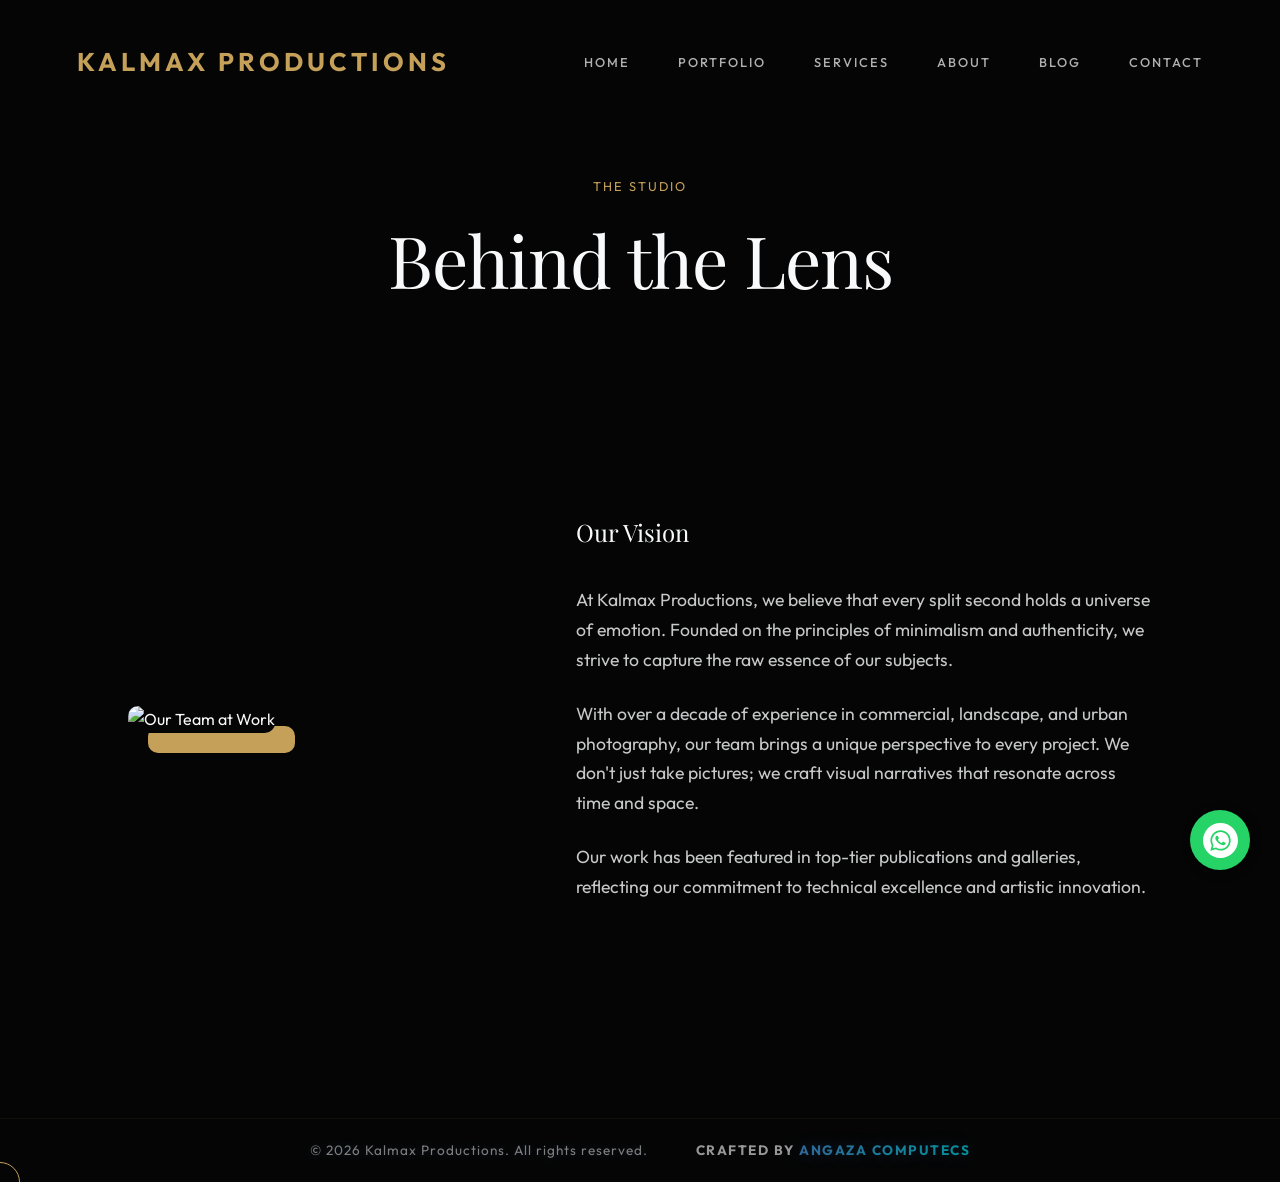
==== commit 2b815cc3: "Integrated real production assets from assets folder across all pages" ====
--- a/about.html
+++ b/about.html
@@ -61,7 +61,7 @@
     <main class="section-padding" style="padding-top: 0;">
         <div class="about-flex">
             <div class="about-image">
-                <img src="https://images.unsplash.com/photo-1492633423870-43d1cd2775eb?auto=format&fit=crop&q=80&w=800" alt="Photographer">
+                <img src="assets/T32A8119.jpg" alt="Our Team at Work">
             </div>
             <div class="about-text">
                 <h2>Our Vision</h2>
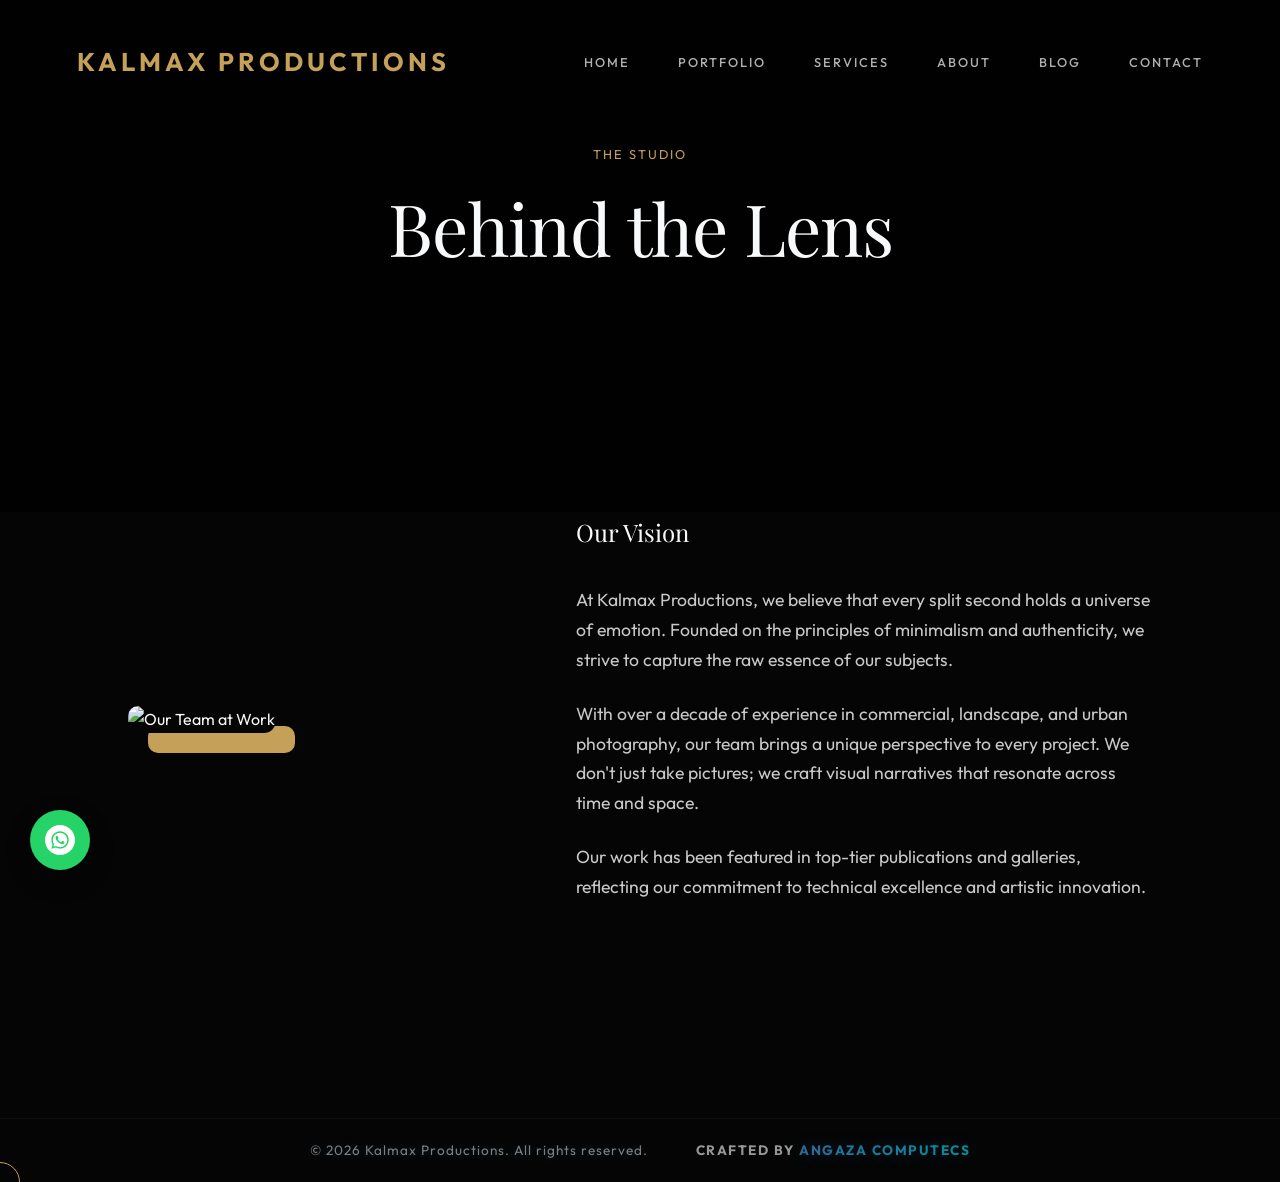
==== commit 72e61674: "UX Enhancement: Added cinematic production background (T32A8322.jpg) with dark overlay to the 'Behin" ====
--- a/about.html
+++ b/about.html
@@ -28,6 +28,23 @@
         }
         .about-text h2 { margin-bottom: 2rem; }
         .about-text p { margin-bottom: 1.5rem; font-size: 1.1rem; opacity: 0.8;}
+        .page-header {
+            position: relative;
+            background: url('assets/T32A8322.jpg') no-repeat center center/cover;
+            padding: 8rem 6% 6rem;
+            text-align: center;
+        }
+        .page-header::before {
+            content: '';
+            position: absolute;
+            top: 0; left: 0; width: 100%; height: 100%;
+            background: rgba(0,0,0,0.7);
+            z-index: 1;
+        }
+        .page-header * {
+            position: relative;
+            z-index: 2;
+        }
     </style>
 </head>
 <body class="loading">
@@ -100,5 +117,22 @@
     </div>
 
     <script src="main.js"></script>
+    <script src="https://formspree.io/js/formbutton-v1.min.js" defer></script>
+    <script>
+      window.formbutton=window.formbutton||function(){(formbutton.q=formbutton.q||[]).push(arguments)};
+      formbutton("create", {
+        action: "https://formspree.io/f/mkopzgpe",
+        title: "How can we help?",
+        fields: [
+          { type: "email", label: "Email:", name: "email", required: true, placeholder: "your@email.com" },
+          { type: "textarea", label: "Message:", name: "message", placeholder: "Tell us about your production vision..." },
+          { type: "submit" }      
+        ],
+        styles: {
+          title: { backgroundColor: "#333" },
+          button: { backgroundColor: "#333" }
+        }
+      });
+    </script>
 </body>
 </html>
--- a/style.css
+++ b/style.css
@@ -7,8 +7,8 @@
     --glass-bg: rgba(5, 5, 5, 0.0);
     --glass-scrolled: rgba(5, 5, 5, 0.95);
     --border-color: rgba(197, 160, 89, 0.12);
-    --transition-smooth: all 0.8s cubic-bezier(0.16, 1, 0.3, 1);
-    --transition-fast: all 0.3s ease;
+    --transition-smooth: all 0.4s cubic-bezier(0.16, 1, 0.3, 1);
+    --transition-fast: all 0.25s ease;
     --serif-font: 'Playfair Display', serif;
     --sans-font: 'Outfit', sans-serif;
 }
@@ -764,6 +764,72 @@
     100% { transform: scale(1); opacity: 1; }
 }
 
+
+/* FILTER UI STYLING */
+.filter-controls {
+    margin-bottom: 5rem;
+}
+
+.filter-btn {
+    background: transparent;
+    border: none;
+    color: #fff;
+    font-family: var(--main-font);
+    font-size: 0.8rem;
+    font-weight: 700;
+    text-transform: uppercase;
+    letter-spacing: 2px;
+    cursor: pointer;
+    padding: 0.5rem 1rem;
+    opacity: 0.4;
+    transition: 0.4s cubic-bezier(0.16, 1, 0.3, 1);
+    position: relative;
+}
+
+.filter-btn::after {
+    content: '';
+    position: absolute;
+    bottom: 0; left: 50%;
+    width: 0; height: 1px;
+    background: var(--accent-color);
+    transition: 0.4s cubic-bezier(0.16, 1, 0.3, 1);
+    transform: translateX(-50%);
+}
+
+.filter-btn:hover, .filter-btn.active {
+    opacity: 1;
+    color: var(--accent-color);
+}
+
+.filter-btn.active::after {
+    width: 100%;
+}
+
+.portfolio-item {
+    transition: transform 0.6s cubic-bezier(0.16, 1, 0.3, 1), opacity 0.6s cubic-bezier(0.16, 1, 0.3, 1);
+}
+
+.portfolio-item.hide-item {
+    display: none;
+}
+
+.portfolio-item.fade-out {
+    opacity: 0;
+    transform: scale(0.95);
+    pointer-events: none;
+}
+
+.portfolio-item.fade-in {
+    opacity: 1;
+    transform: scale(1);
+    animation: portfolioFadeIn 0.8s cubic-bezier(0.16, 1, 0.3, 1) forwards;
+}
+
+@keyframes portfolioFadeIn {
+    from { opacity: 0; transform: scale(0.95) translateY(20px); }
+    to { opacity: 1; transform: scale(1) translateY(0); }
+}
+
 /* BEFORE/AFTER SLIDER FIXES */
 .ba-before img {
     max-width: none !important;
@@ -783,3 +849,66 @@
 .ba-handle {
     pointer-events: none; /* Let the container handle the drag */
 }
+
+/* FLOATING WIDGET SEPARATION */
+.whatsapp-float {
+    position: fixed;
+    bottom: 30px;
+    left: 30px; /* Moved to left to separate from Formbutton */
+    background: #25D366;
+    color: #fff;
+    width: 60px;
+    height: 60px;
+    border-radius: 50%;
+    display: flex;
+    justify-content: center;
+    align-items: center;
+    box-shadow: 0 10px 25px rgba(0,0,0,0.3);
+    z-index: 1000;
+    transition: 0.3s cubic-bezier(0.16, 1, 0.3, 1);
+    text-decoration: none;
+}
+
+.whatsapp-float:hover {
+    transform: scale(1.1) rotate(5deg);
+    background: #128C7E;
+}
+
+.whatsapp-float svg {
+    width: 30px;
+    height: 30px;
+    fill: #fff;
+}
+
+.whatsapp-text {
+    position: absolute;
+    left: 70px;
+    background: #fff;
+    color: #000;
+    padding: 0.5rem 1rem;
+    border-radius: 4px;
+    font-size: 0.75rem;
+    font-weight: 700;
+    white-space: nowrap;
+    opacity: 0;
+    transform: translateX(-10px);
+    pointer-events: none;
+    transition: 0.3s;
+    box-shadow: 0 5px 15px rgba(0,0,0,0.2);
+}
+
+.whatsapp-float:hover .whatsapp-text {
+    opacity: 1;
+    transform: translateX(0);
+}
+
+/* Responsive adjustment for mobile */
+@media (max-width: 768px) {
+    .whatsapp-float {
+        bottom: 20px;
+        left: 20px;
+        width: 50px;
+        height: 50px;
+    }
+    .whatsapp-text { display: none; }
+}
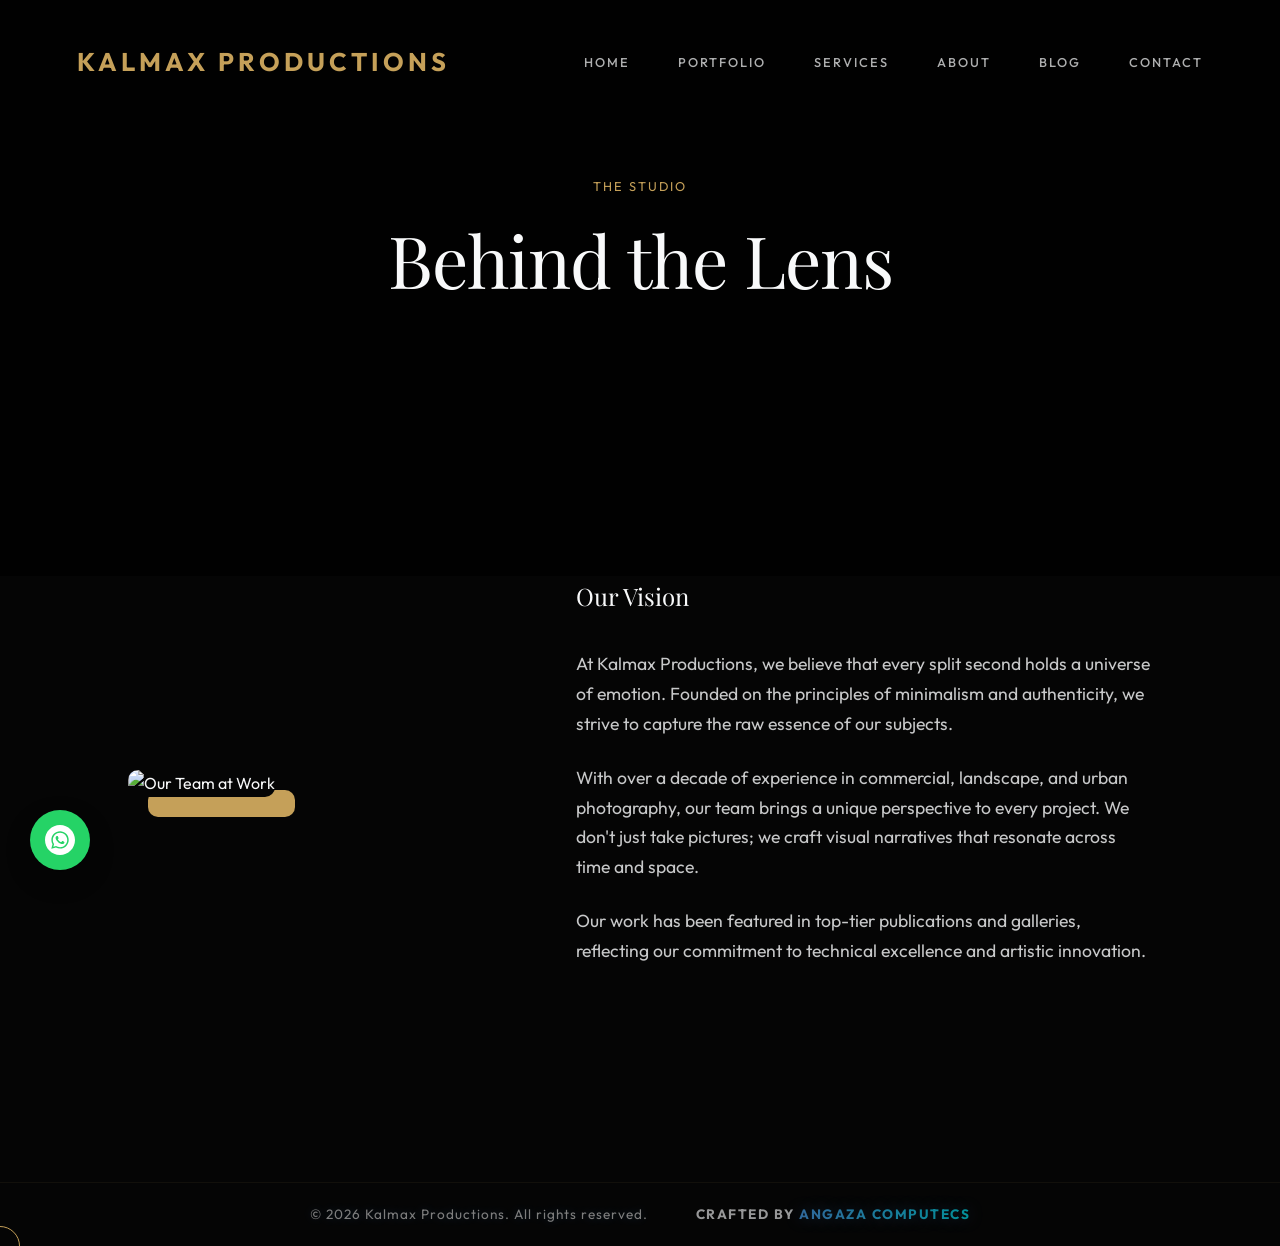
==== commit 986dcc93: "Site-Wide Visual Vitalization: Implemented unique premium backgrounds and Ken Burns animations acros" ====
--- a/about.html
+++ b/about.html
@@ -31,8 +31,9 @@
         .page-header {
             position: relative;
             background: url('assets/T32A8322.jpg') no-repeat center center/cover;
-            padding: 8rem 6% 6rem;
+            padding: 10rem 6% 8rem;
             text-align: center;
+            overflow: hidden;
         }
         .page-header::before {
             content: '';
@@ -40,6 +41,13 @@
             top: 0; left: 0; width: 100%; height: 100%;
             background: rgba(0,0,0,0.7);
             z-index: 1;
+        }
+        .page-header {
+            animation: kenburns 30s ease infinite alternate;
+        }
+        @keyframes kenburns {
+            0% { background-position: 50% 50%; background-size: 100%; }
+            100% { background-position: 50% 50%; background-size: 115%; }
         }
         .page-header * {
             position: relative;
@@ -72,6 +80,7 @@
     </nav>
 
     <header class="page-header">
+        <div class="page-header-bg" style="background-image: url('assets/T32A8322.jpg');"></div>
         <p class="page-description">The Studio</p>
         <h2 class="section-title">Behind the Lens</h2>
     </header>
--- a/style.css
+++ b/style.css
@@ -11,6 +11,42 @@
     --transition-fast: all 0.25s ease;
     --serif-font: 'Playfair Display', serif;
     --sans-font: 'Outfit', sans-serif;
+}
+
+/* GLOBAL CINEMATIC HEADERS */
+.page-header {
+    position: relative;
+    padding: 10rem 6% 8rem;
+    text-align: center;
+    overflow: hidden;
+    background-color: #000;
+}
+
+.page-header::before {
+    content: '';
+    position: absolute;
+    top: 0; left: 0; width: 100%; height: 100%;
+    background: rgba(0,0,0,0.65);
+    z-index: 1;
+}
+
+.page-header * {
+    position: relative;
+    z-index: 2;
+}
+
+.page-header-bg {
+    position: absolute;
+    top: 0; left: 0; width: 100%; height: 100%;
+    background-size: cover;
+    background-position: center;
+    z-index: 0;
+    animation: kenburns-global 40s ease-in-out infinite alternate;
+}
+
+@keyframes kenburns-global {
+    0% { transform: scale(1); }
+    100% { transform: scale(1.15); }
 }
 
 /* FILM GRAIN OVERLAY */
